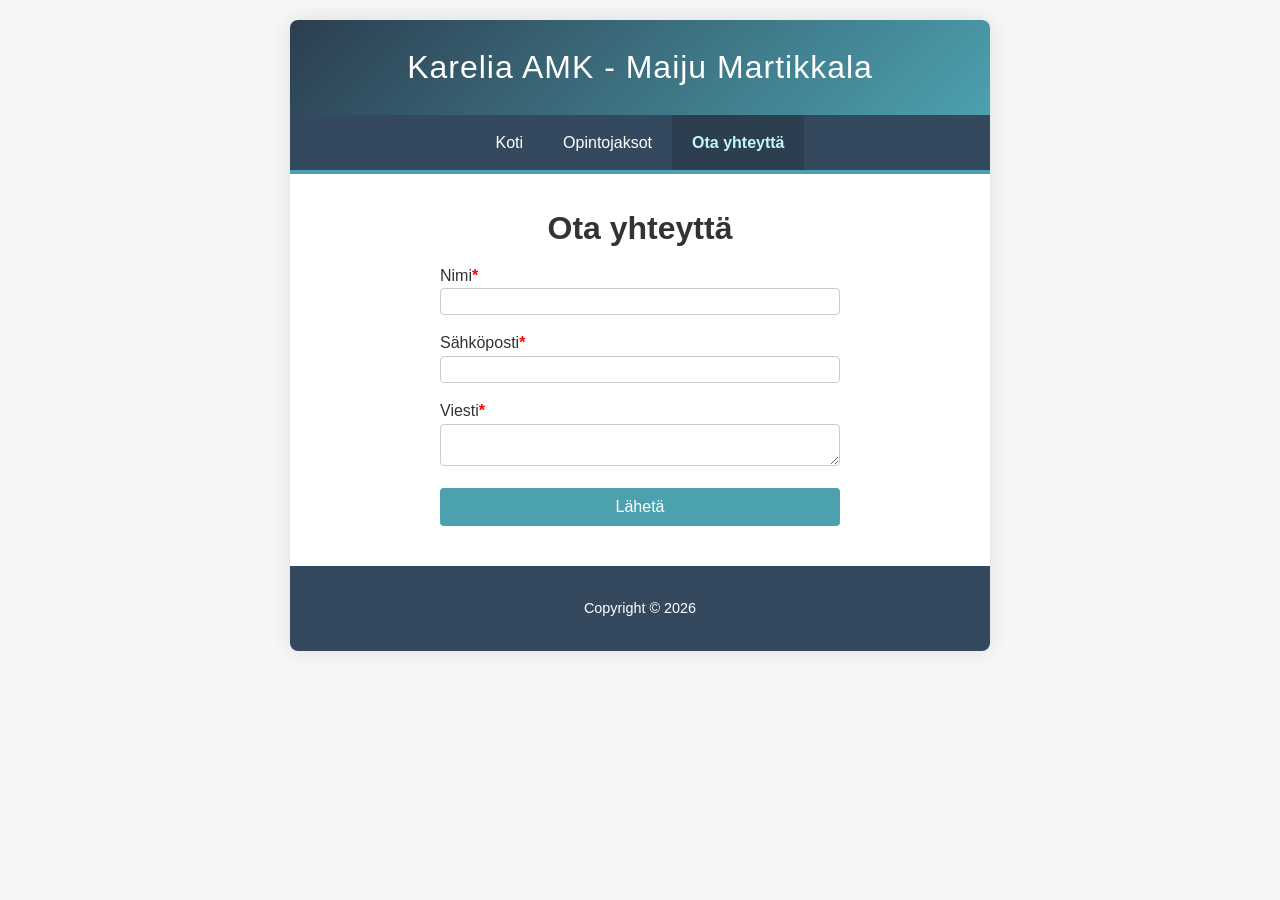
==== contact.html @ a64b2dd9 "first commit" ====
<!doctype html>
<html lang="en">
  <head>
    <meta charset="UTF-8" />
    <meta name="viewport" content="width=device-width, initial-scale=1.0" />
    <title>Ota yhteyttä</title>
    <link rel="stylesheet" href="style.css" />
  </head>
  <body>
    <div id="container">
      <div id="header">
        <h1>Karelia AMK - Maiju Martikkala</h1>
      </div>
      <div id="nav">
        <ul>
          <li><a href="index.html">Koti</a></li>
          <li><a href="courses.html">Opintojaksot</a></li>
          <li><a class="active" href="contact.html">Ota yhteyttä</a></li>
        </ul>
      </div>
      <div id="main">
        <h1>Ota yhteyttä</h1>
        <form onsubmit="sendMsg(event)">
          <div>
            <label>Nimi<span class="star">*</span></label
            ><br />
            <input type="text" id="name" name="name" required />
          </div>
          <div>
            <label>Sähköposti<span class="star">*</span></label
            ><br />
            <input type="email" id="email" name="email" required />
          </div>
          <div>
            <label>Viesti<span class="star">*</span></label
            ><br />
            <textarea id="msg" name="msg" required></textarea>
          </div>
          <button type="submit">Lähetä</button>
        </form>
      </div>

      <script src="app.js"></script>

      <div id="footer">
        <p>Copyright &copy; 2026</p>
      </div>
    </div>
  </body>
</html>
---- style.css ----
/* Nollaa oletukset */
* {
  box-sizing: border-box;
}

body {
  background: #f4f7f6; /* Vaalea tausta */
  color: #333;
  font-family: "Arial";
  line-height: 1.6em;
  margin: 0;
  padding: 20px;
}

/* Päälaatikko */
#container {
  background: #fff;
  max-width: 700px; /* Kapeampi leveys */
  margin: 0 auto; /* Keskittää sivun vaakasuunnassa */
  box-shadow: 0 0 20px rgba(0, 0, 0, 0.1); /* Varjo */
  border-radius: 8px;
  overflow: hidden;
  text-align: center; /* Keskittää kaiken tekstin oletuksena */
}

/* Yläpalkki */
#header {
  background: linear-gradient(135deg, #2c3e50, #4ca1af);
  color: #fff;
  padding: 25px;
}

#header h1 {
  margin: 0;
  font-weight: 300;
  letter-spacing: 1px;
  line-height: 1.4;
}

/* Navigaatio */
#nav {
  background: #34495e;
  border-bottom: 4px solid #4ca1af;
}

#nav ul {
  margin: 0;
  padding: 0;
  display: flex; /* Flexbox asettelu */
  justify-content: center; /* Keskittää linkit keskelle */
  list-style: none;
}

#nav a {
  display: block;
  color: #fff;
  text-decoration: none;
  padding: 15px 20px;
  transition: background 0.3s;
}

#nav a:hover {
  background: #4ca1af;
}

#nav .active {
  background: #2c3e50;
  color: #c4f7f7;
  font-weight: bold;
}

/* Sisältöalueet */
#main,
#sidebar {
  padding: 20px;
  width: 100%; /* Täyttää koko tilan */
  float: none; /* Poistetaan floatit */
}

/* Kuvat */
.logo {
  max-width: 150px; /* Pienempi logo */
  height: auto;
  margin: 20px auto;
  display: block;
}

/* Kurssit */
.courses {
  list-style: none;
  padding: 0;
  max-width: 400px; /* Rajoittaa listan leveyttä */
  margin: 0 auto; /* Keskittää listan */
}

.courses li {
  margin-bottom: 10px;
  /* border-bottom: none; */
  padding-bottom: 5px;
}

.courses li:hover {
  background: #4ca1af;
  color: #fff;
}

.courses a {
  padding: 10px;
  text-decoration: none;
  color: #333;
}

/* Viesti-sivu */
form {
  max-width: 400px; /* Kapeampi lomake */
  margin: 0 auto; /* Keskittää lomakkeen */
  text-align: left; /* Pitää labelit vasemmalla  */
}

input,
textarea {
  width: 100%;
  padding: 5px;
  margin-bottom: 15px;
  border: 1px solid #ccc;
  border-radius: 4px;
}

.star {
  color: red;
  font-weight: bold;
}

/* Aktiivinen tekstikenttä */
input:focus,
textarea:focus {
  background: #c4f7f7;
  border-color: #4ca1af; /* Reunus */
  outline: none; /* Poistaa selaimen oletusreunuksen */
}

button {
  display: block;
  width: 100%;
  padding: 10px;
  background: #4ca1af;
  color: white;
  border: none;
  border-radius: 4px;
  cursor: pointer;
  font-size: 1em;
}

button:hover {
  background: #3b8b99;
}

/* Footer */
#footer {
  background: #34495e;
  color: white;
  padding: 15px;
  margin-top: 20px;
  font-size: 0.9em;
}
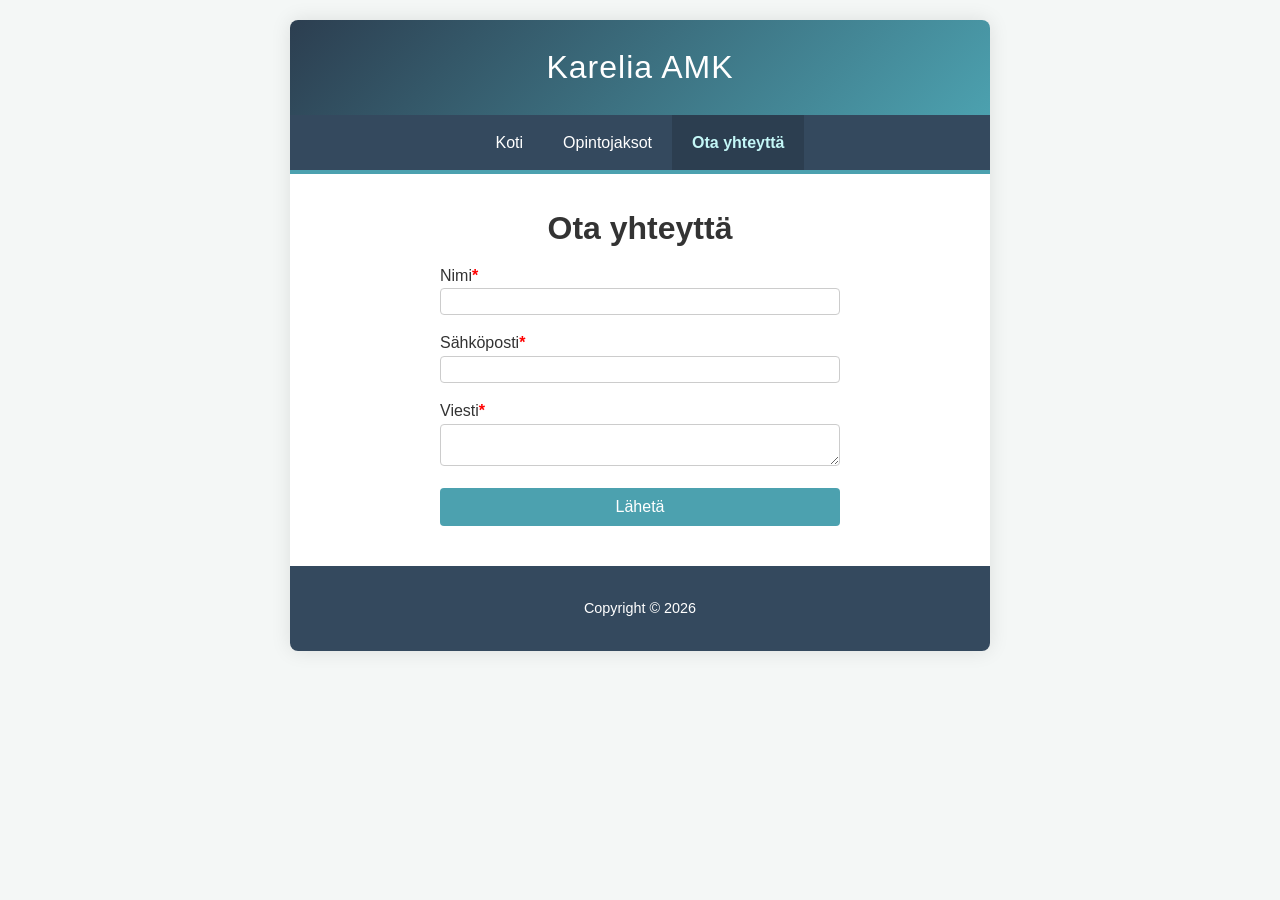
==== commit 99d74e5c: "Update contact.html" ====
--- a/contact.html
+++ b/contact.html
@@ -9,7 +9,7 @@
   <body>
     <div id="container">
       <div id="header">
-        <h1>Karelia AMK - Maiju Martikkala</h1>
+        <h1>Karelia AMK</h1>
       </div>
       <div id="nav">
         <ul>
